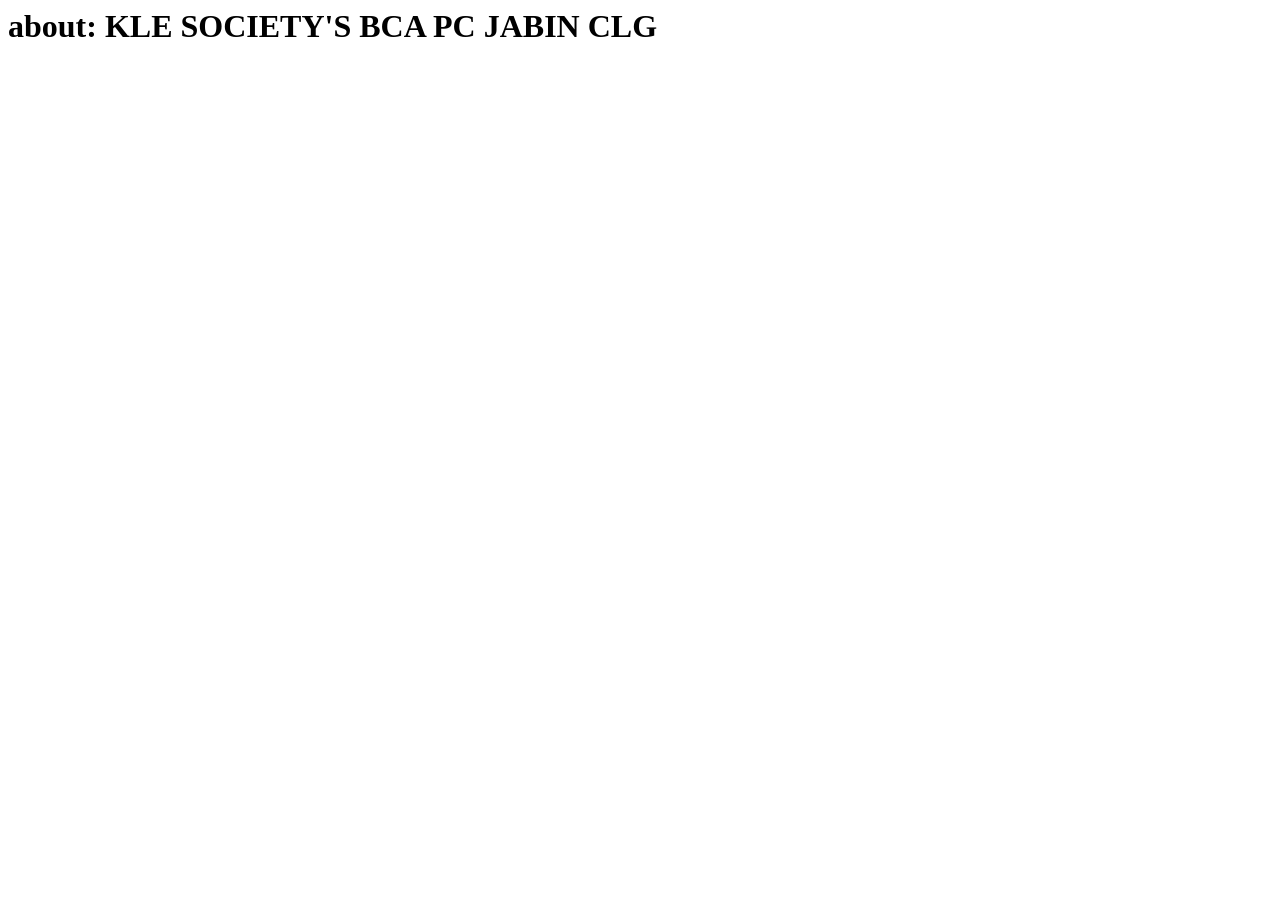
==== myproject1/student/templates/about.html @ e6a2505d "Add files via upload updation" ====
<html lang="en">
<head>
    <meta charset="UTF-8">
    <meta name="viewport" content="width=device-width, initial-scale=1.0">
    <title>Document</title>
</head>
<body>
    <h1>about: KLE SOCIETY'S BCA PC JABIN CLG</h1>

</body>
</html>
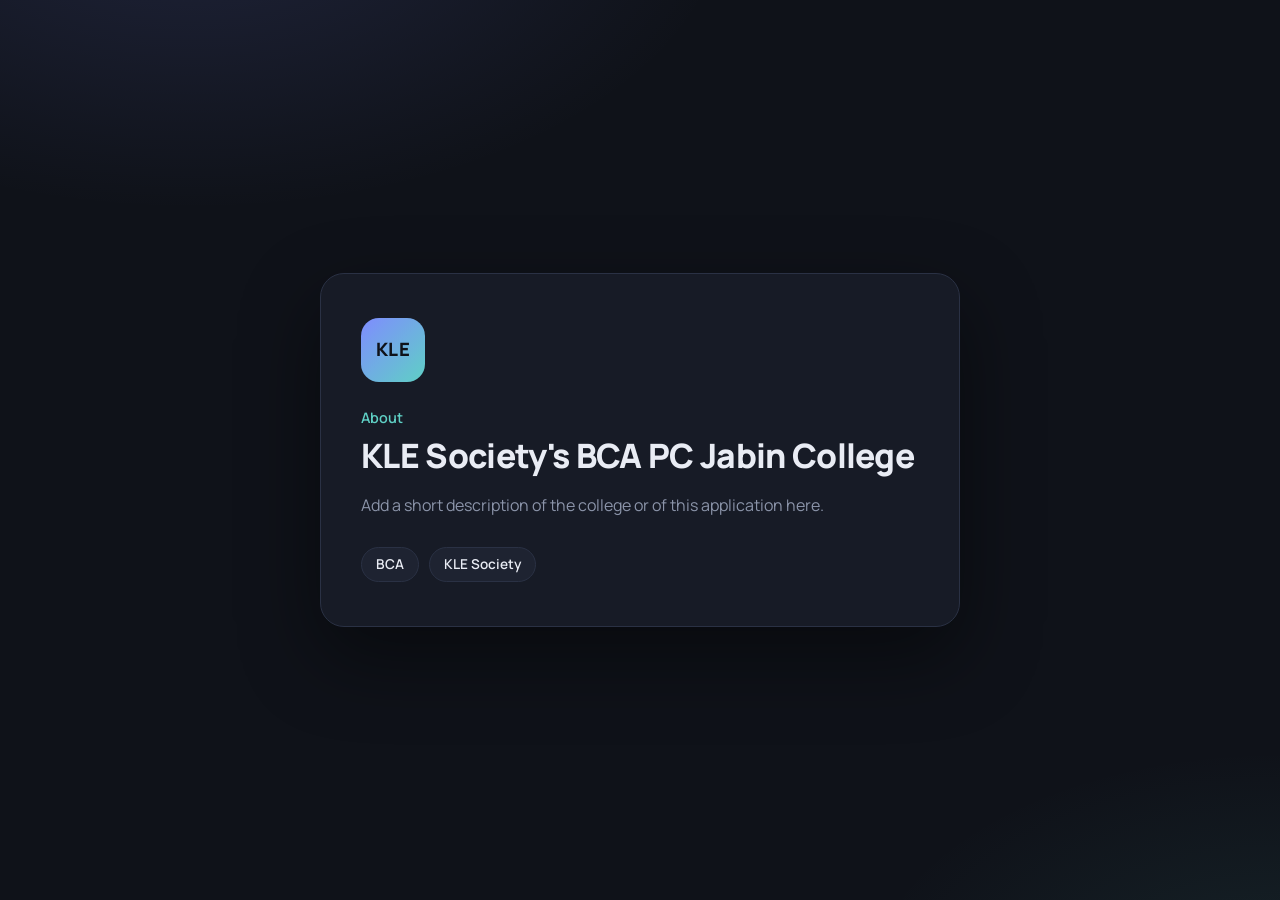
==== commit a3d1a8c0: "updates" ====
--- a/myproject1/student/templates/about.html
+++ b/myproject1/student/templates/about.html
@@ -1,11 +1,163 @@
+<!DOCTYPE html>
 <html lang="en">
 <head>
     <meta charset="UTF-8">
     <meta name="viewport" content="width=device-width, initial-scale=1.0">
-    <title>Document</title>
+    <title>About | KLE Society's BCA PC Jabin College</title>
+    <link rel="preconnect" href="https://fonts.googleapis.com">
+    <link rel="preconnect" href="https://fonts.gstatic.com" crossorigin>
+    <link href="https://fonts.googleapis.com/css2?family=Manrope:wght@400;500;600;800&display=swap" rel="stylesheet">
+    <style>
+        :root {
+            --bg: #0f1219;
+            --surface: #171b26;
+            --surface-2: #1e2331;
+            --line: #2a3144;
+            --text: #e9ecf4;
+            --muted: #8b94a9;
+            --accent: #7f8cff;
+            --accent-2: #5fd0c5;
+            --font: "Manrope", "Segoe UI", system-ui, -apple-system, sans-serif;
+        }
+
+        * { box-sizing: border-box; margin: 0; padding: 0; }
+
+        body {
+            min-height: 100vh;
+            display: grid;
+            place-items: center;
+            padding: 24px;
+            background:
+                radial-gradient(900px 500px at 15% -10%, rgba(127, 140, 255, 0.14), transparent 60%),
+                radial-gradient(700px 400px at 100% 110%, rgba(95, 208, 197, 0.09), transparent 60%),
+                var(--bg);
+            color: var(--text);
+            font-family: var(--font);
+            line-height: 1.6;
+        }
+
+        .about {
+            --mx: 50%;
+            --my: 0%;
+            position: relative;
+            width: min(100%, 640px);
+            background: var(--surface);
+            border: 1px solid var(--line);
+            border-radius: 24px;
+            padding: 44px 40px;
+            overflow: hidden;
+            box-shadow: 0 30px 80px rgba(0, 0, 0, 0.45);
+            animation: rise 0.7s cubic-bezier(0.2, 0.8, 0.2, 1) both;
+        }
+
+        .about::before {
+            content: "";
+            position: absolute;
+            inset: 0;
+            background: radial-gradient(340px circle at var(--mx) var(--my), rgba(127, 140, 255, 0.16), transparent 70%);
+            opacity: 0;
+            transition: opacity 0.3s ease;
+            pointer-events: none;
+        }
+        .about:hover::before { opacity: 1; }
+
+        .about > * { position: relative; }
+
+        .mark {
+            width: 64px;
+            height: 64px;
+            border-radius: 18px;
+            display: grid;
+            place-items: center;
+            margin-bottom: 24px;
+            font-size: 1.15rem;
+            font-weight: 800;
+            letter-spacing: 0.02em;
+            color: #0f1219;
+            background: linear-gradient(135deg, var(--accent), var(--accent-2));
+        }
+
+        .kicker {
+            font-size: 0.9rem;
+            font-weight: 600;
+            color: var(--accent-2);
+            margin-bottom: 6px;
+        }
+
+        h1 {
+            font-size: clamp(1.6rem, 4.5vw, 2.1rem);
+            font-weight: 800;
+            letter-spacing: -0.02em;
+            line-height: 1.2;
+            margin-bottom: 18px;
+        }
+
+        .desc {
+            max-width: 60ch;
+            color: var(--muted);
+            font-size: 1rem;
+        }
+
+        .tags {
+            display: flex;
+            flex-wrap: wrap;
+            gap: 10px;
+            margin-top: 28px;
+        }
+
+        .tag {
+            padding: 6px 14px;
+            font-size: 0.85rem;
+            font-weight: 600;
+            color: var(--text);
+            background: var(--surface-2);
+            border: 1px solid var(--line);
+            border-radius: 999px;
+            transition: border-color 0.2s ease, color 0.2s ease, transform 0.2s ease;
+        }
+        .tag:hover { border-color: var(--accent); color: var(--accent); transform: translateY(-2px); }
+
+        @keyframes rise {
+            from { opacity: 0; transform: translateY(18px); }
+            to { opacity: 1; transform: none; }
+        }
+
+        @media (max-width: 480px) {
+            .about { padding: 28px 24px; }
+        }
+
+        @media (prefers-reduced-motion: reduce) {
+            *, *::before { animation: none !important; transition: none !important; }
+        }
+    </style>
 </head>
 <body>
-    <h1>about: KLE SOCIETY'S BCA PC JABIN CLG</h1>
+    <main class="about" id="card">
+        <div class="mark" aria-hidden="true">KLE</div>
 
+        <p class="kicker">About</p>
+        <h1>KLE Society's BCA PC Jabin College</h1>
+
+        <!-- Replace this paragraph with your own description -->
+        <p class="desc">
+            Add a short description of the college or of this application here.
+        </p>
+
+        <div class="tags">
+            <span class="tag">BCA</span>
+            <span class="tag">KLE Society</span>
+        </div>
+    </main>
+
+    <script>
+        (function () {
+            var card = document.getElementById("card");
+            card.addEventListener("pointermove", function (e) {
+                var r = card.getBoundingClientRect();
+                card.style.setProperty("--mx", (e.clientX - r.left) + "px");
+                card.style.setProperty("--my", (e.clientY - r.top) + "px");
+            });
+        })();
+    </script>
 </body>
 </html>
